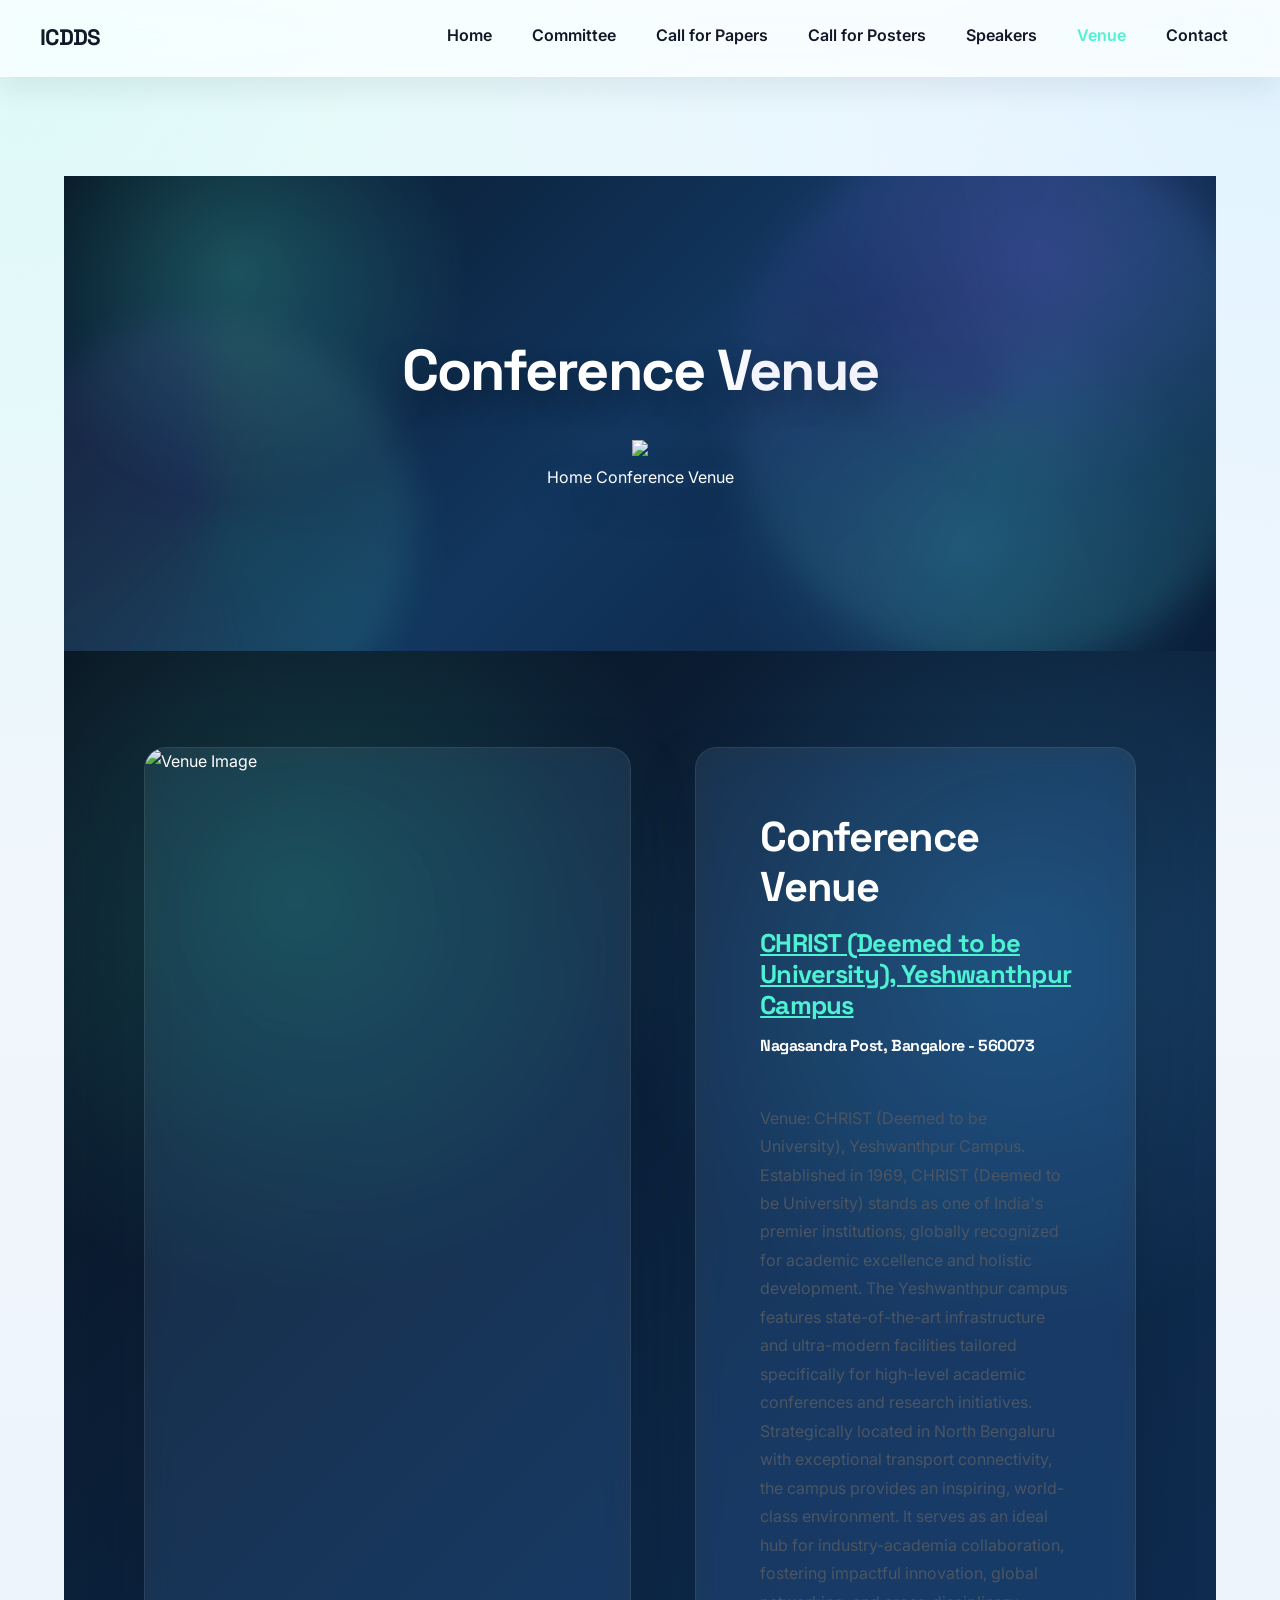
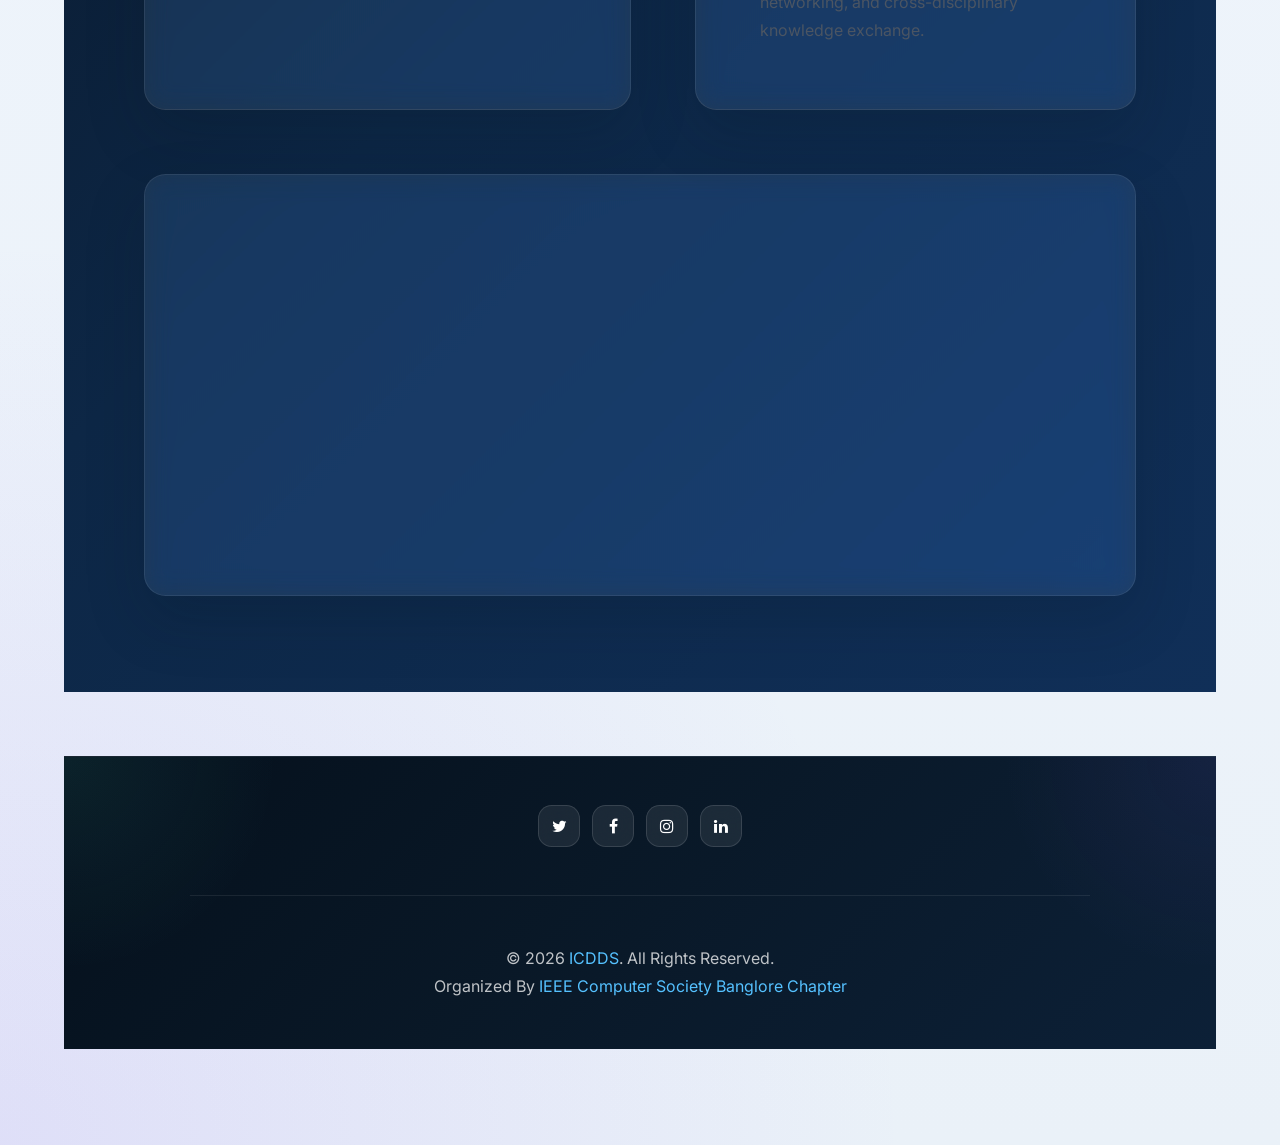
==== venue.html @ bbb35096 "Merge pull request #2 from nks-16/icdds2026 Icdds2026" ====
<!DOCTYPE html>
<html lang="en">

<head>
    <meta charset="utf-8">
    <title>Conference Venue | ICDDS</title>
    
    <meta name="keywords" content="International Conference on Data Decision and Systems, ICDDS 2024, ieeecsbc, IEEE COMPUTER SOCIETY BANGALORE CHAPTER, " >
    <meta content="Rapid advances and growth in connected world across different application domains are fast pacing the data volumes generated from range of devices. Such high growth is further endorsed by digital transformation, adoption of advanced Internet of Things (IoT) solutions, cyber physical systems, and Smart Things. Data being the centre of innovative systems, its overall realization in solution building depends on several aspects such as the quality of data; data management; computation; knowledge discovery; decision support, etc.
    ICDDS�23 aims to look broadly at data based innovation and technologies in interdisciplinary areas. The conference considers all aspects of data and decision science, applications, solution design and system challenges in all such new paradigms ranging from theory to applied research." name="description">
    <meta name="viewport" content="width=device-width, user-scalable=no, initial-scale=1.0">

    <!-- Favicons -->
    <link href="img/favicon.ico" rel="icon">
    <link href="img/apple-touch-icon.png" rel="apple-touch-icon">

    <!-- Google Fonts -->
    <link href="https://fonts.googleapis.com/css?family=Roboto+Slab:400,700|Roboto:300,400,500,700,900"
        rel="stylesheet">

    <!-- Bootstrap CSS File -->
    <link href="vendor/bootstrap/css/bootstrap.min.css" rel="stylesheet">

    <!-- Libraries CSS Files -->
    <link href="vendor/font-awesome/css/font-awesome.min.css" rel="stylesheet">
    <link href="vendor/animate/animate.min.css" rel="stylesheet">
    <link href="vendor/ionicons/css/ionicons.min.css" rel="stylesheet">
    <link href="vendor/owlcarousel/assets/owl.carousel.min.css" rel="stylesheet">

    <!-- Main Stylesheet File -->
    <link href="css/style.css" rel="stylesheet">
</head>

<body>
    <!-- Header Start -->
    <link href="css/style.css" rel="stylesheet">
    <script src="https://cdnjs.cloudflare.com/ajax/libs/jquery/3.5.1/jquery.min.js"></script>

    <script type="text/javascript">
        (function ($) { // Begin jQuery
            $(function () { // DOM ready
                // If a link has a dropdown, add sub menu toggle.
                $('nav ul li a:not(:only-child)').click(function (e) {
                    $(this).siblings('.nav-dropdown').toggle();
                    // Close one dropdown when selecting another
                    $('.nav-dropdown').not($(this).siblings()).hide();
                    e.stopPropagation();
                });
                // Clicking away from dropdown will remove the dropdown class
                $('html').click(function () {
                    $('.nav-dropdown').hide();
                });
                // Toggle open and close nav styles on click
                $('#nav-toggle').click(function () {
                    $('nav ul').slideToggle();
                });
                // Hamburger to X toggle
                $('#nav-toggle').on('click', function () {
                    this.classList.toggle('active');
                });
            }); // end DOM ready
        })(jQuery); // end jQuery
    </script>

    <link rel="stylesheet" href="https://cdnjs.cloudflare.com/ajax/libs/font-awesome/4.7.0/css/font-awesome.min.css">

    <!-- Header Start -->
    <header id="header">
        <div class="container-fluid">
            <div id="logo" class="pull-left">
                <!-- Uncomment below if you prefer to use text logo -->
                <h2><a href="index.html" class="scrollto">ICDDS</a></h2>
                <!-- <a href="/">ICDDS <img src="img/logo.png" alt="Logo" /></a> -->
            </div>
            <nav id="nav-menu-container">
                <ul class="nav-menu">
                    <li><a href="index.html">Home</a></li>
                    <!-- <li><a href="about.html">About</a></li> -->
                    <li><a href="#">Committee</a>

                        <ul class="nav-dropdown">
                            <li><a href="Organizing-Committee.html">Organizing Committee</a></li>
                        </ul>
                    </li>


                   <li><a href="CallForPapers.html">Call for Papers</a>
                    <li><a href="CallForPosters.html">Call for Posters</a></li>
                        <!-- <ul class="nav-dropdown">
                            <li><a href="Foundational-Research.html">Topics of Interest</a></li>
                            <li><a href="Systems-Research.html">Systems Research</a>
                            </li>
                            <li><a href="Applications.html">Applications</a></li>
                            <li><a href="AuthorGuide.html">Author's Guidelines</a></li>
                        </ul> -->
                    </li>
                    <!-- <li><a href="Sponsorship.html">Sponsorship</a></li> -->
                    <!-- <li><a href="Program-Schedule.html">Program Schedule</a></li>  -->


                    <!-- <li><a href="#">Workshops</a>
                        <ul class="nav-dropdown">
                            <li><a href="smartcity.html">Smart City Stack workshop</a></li>
                            <li><a href="girlgeekhack.html">GirlGeekHack'23 (Mangalore Subsection Edition)</a></li>
                            <li><a href="studentcongress.html">CS Student�Congress</a></li>
                        </ul></li> -->


                    <li><a href="speakers.html">Speakers</a></li> 
                    <li class="menu-active"><a href="venue.html">Venue</a></li>
                    <!-- <li><a href="ticket.html">Tickets</a></li> -->
                    <li><a href="contact.html">Contact</a></li>
                    
                        <!-- <li><a href="#">Archives</a>

                            <ul class="nav-dropdown">
                                <li><a href="2022.html">2022</a></li>
                            </ul>
                            </li> -->
                    <!-- <li><a href="registration.html">Registration</a></li> -->
                </ul>
            </nav><!-- #nav-menu-container -->
        </div>
    </header>
    <!-- #header end -->
    <!-- #header end -->

    <!-- Banner Section Start-->
    <section class="banner">
        <div class="container">
            <div class="row">
                <div class="col-md-12">
                    <div class="row">
                        <div class="col-md-6">
                            <h1 class="banner-header">
                                Conference Venue
                            </h1>
                        </div>
                        <div class="col-md-6">
                            <p class="banner-nav">
                                <img src="img/IEEE-CS-BangaloreChapterOrange.png" width="190px"><br>
                                <span class="banner-box">
                                    <a href="index.html">Home</a>
                                    <a href="venue.html">Conference Venue</a>
                                </span>
                            </p>
                        </div>
                    </div>
                </div>
            </div>
        </div>
    </section>
    <!-- Banner Section end -->

    <!-- Venue Section Start -->
    <section id="venue">
        <div class="container-fluid venue-layout">
            <div class="venue-content">
                <div class="venue-image-wrap">
                    <img class="img-fluid venue-image" src="img/christ_campus_2.jpeg" alt="Venue Image">
                </div>
                <div class="venue-copy">
                    <h2>Conference Venue</h2>
                    <h3><a href="https://byc.christuniversity.in/" target="_blank">CHRIST (Deemed to be University), Yeshwanthpur Campus</a></h3>
                    <h4>Nagasandra Post, Bangalore - 560073</h4>
                    <p>
                        Venue: CHRIST (Deemed to be University), Yeshwanthpur Campus. Established in 1969, CHRIST (Deemed to be University) stands as one of India's premier institutions, globally recognized for academic excellence and holistic development. The Yeshwanthpur campus features state-of-the-art infrastructure and ultra-modern facilities tailored specifically for high-level academic conferences and research initiatives. Strategically located in North Bengaluru with exceptional transport connectivity, the campus provides an inspiring, world-class environment. It serves as an ideal hub for industry-academia collaboration, fostering impactful innovation, global networking, and cross-disciplinary knowledge exchange.
                    </p>
                </div>
            </div>

            <div class="venue-map">
                <iframe src="https://www.google.com/maps/embed?pb=!1m18!1m12!1m3!1d3888.675726633379!2d77.60422297507665!3d12.9334016871479!2m3!1f0!2f0!3f0!3m2!1i1024!2i768!4f13.1!3m3!1m2!1s0x3bae1484b43e1e6f%3A0x1e8ee5f0819bc3d4!2sChrist%20University!5e0!3m2!1sen!2sin!4v1710000000000!5m2!1sen!2sin" allowfullscreen="" loading="lazy" referrerpolicy="no-referrer-when-downgrade" title="Conference venue map"></iframe>
            </div>
        </div>
    </section>
    <!-- <h2 style="padding-left: 20px;">Information: </h2>
        <ul>
            <li>        <a href="https://www.google.com/travel/search?q=NITK%20Surathkal&qs=OAA&ved=0CAAQ5JsGahcKEwiYjM_2__CBAxUAAAAAHQAAAAAQCw" target="_blank">Nearby Hostels</a></>
            </li>
            <li>        <a href="https://www.nitk.ac.in/How_To_Reach" target="_blank">How to Reach</a></h6>
            </li>
            <li>        <a href="https://www.thrillophilia.com/destinations/mangalore/places-to-visit" target="_blank">Local Popular Places</a></h6>
            </li>
        </ul> -->
        <!-- <h6 style="padding-left: 20px; padding-top: 20px;">Nearby Hostels: <a href="https://www.google.com/travel/search?q=NITK%20Surathkal&qs=OAA&ved=0CAAQ5JsGahcKEwiYjM_2__CBAxUAAAAAHQAAAAAQCw" target="_blank">Nearby Hostels</a></h6>
        <h6 style="padding-left: 20px;">How to Reach: <a href="https://www.nitk.ac.in/How_To_Reach" target="_blank">How to Reach</a></h6>
        <h6><a href="https://www.thrillophilia.com/destinations/mangalore/places-to-visit" target="_blank">Local Popular Places</a></h6> -->
    
    <!-- Footer Starts-->
    <!-- Footer Start -->
    <footer id="footer">
        <div class="footer-top">
            <div class="container">
                <div class="row">
                    <div class="col-md-12">
                        <div class="social-links">
                            <a href="https://twitter.com/ieeecsbs" class="twitter" target="_blank"><i
                                    class="fa fa-twitter"></i></a>
                            <a href="https://facebook.com/ieeecsbsc" class="facebook" target="_blank"><i
                                    class="fa fa-facebook"></i></a>
                            <a href="https://instagram.com/ieeecsbc" class="instagram" target="_blank"><i
                                    class="fa fa-instagram"></i></a>
                            <!-- <a href="#" class="google-plus"><i class="fa fa-youtube"></i></a> -->
                            <a href="https://www.linkedin.com/in/ieeecsbs/" class="linkedin" target="_blank"><i
                                    class="fa fa-linkedin"></i></a>
                        </div>
                    </div>

                </div>
            </div>
        </div>

        <div class="container">
            <div class="copyright">
                &copy; 2026 <a href="https://www.icdds.org">ICDDS</a>. All Rights Reserved.<br>
                Organized By <a href="https://ieeecsbangalore.org/">IEEE Computer Society Banglore Chapter</a>
            </div>
        </div>
    </footer>
    <!-- #footer end -->
    <!-- Footer Ends-->

    <a href="#" class="back-to-top"><i class="fa fa-chevron-up"></i></a>
    <!-- Uncomment below i you want to use a preloader -->
    <!-- <div id="preloader"></div> -->

    <!-- JavaScript Libraries -->
    <script src="vendor/jquery/jquery.min.js"></script>
    <script src="vendor/jquery/jquery-migrate.min.js"></script>
    <script src="vendor/bootstrap/js/bootstrap.bundle.min.js"></script>
    <script src="vendor/easing/easing.min.js"></script>
    <script src="vendor/superfish/hoverIntent.js"></script>
    <script src="vendor/superfish/superfish.min.js"></script>
    <script src="vendor/waypoints/waypoints.min.js"></script>
    <script src="vendor/owlcarousel/owl.carousel.min.js"></script>
    <script src="vendor/touchSwipe/jquery.touchSwipe.min.js"></script>

    <!-- Main Javascript File -->
    <script src="js/main.js"></script>

</body>

</html>
---- css/style.css ----
@import url("style-modern.css");

html {
  scroll-behavior: smooth;
}

body {
  min-height: 100vh;
}

img {
  max-width: 100%;
  height: auto;
}

table {
  width: 100%;
  border-collapse: collapse;
  background: var(--white);
  border-radius: 1rem;
  overflow: hidden;
  box-shadow: var(--shadow-md);
}

th,
td {
  padding: 1rem;
  border-bottom: 1px solid var(--light-gray);
}

th {
  background: rgba(15, 52, 96, 0.06);
  color: var(--primary);
  text-align: left;
}

tr:last-child td {
  border-bottom: none;
}

.banner,
.page-hero,
.schedule-section,
.section,
#about,
#contact,
#venue,
#speaker,
#footer,
.about-description,
.important-dates-container,
.committee-section {
  position: relative;
}

.container,
.container-fluid {
  width: min(1200px, calc(100% - 2rem));
}

.banner-nav,
.banner-box,
.schedule-description,
.para,
.section-copy,
.about-description p,
#contact p,
#venue p {
  color: var(--gray-text);
}

.banner-box a,
.schedule-button,
.btn,
.btn-primary,
.btn-secondary,
.btn-accent {
  border-radius: 999px;
}

.banner-box a,
.schedule-button,
.btn-primary,
.btn-accent {
  background: linear-gradient(135deg, var(--primary) 0%, var(--primary-light) 100%);
  color: var(--white) !important;
  border: 0;
  box-shadow: var(--shadow-md);
}

.banner-box a:hover,
.schedule-button:hover,
.btn-primary:hover,
.btn-accent:hover {
  transform: translateY(-2px);
  box-shadow: var(--shadow-lg);
}

.btn-secondary {
  border: 1px solid rgba(15, 52, 96, 0.22);
  color: var(--primary);
  background: rgba(15, 52, 96, 0.04);
}

.btn-secondary:hover {
  background: var(--primary);
  color: var(--white);
}

.back-to-top {
  border-radius: 999px;
}

.section-title,
.schedule-title,
.banner-header,
.banner h1,
.section-header h3 {
  letter-spacing: -0.03em;
}

.content-card,
.date-card,
.about-description,
.schedule-card,
.speaker-card,
.venue-card,
.committee-card,
table,
.contact-card {
  backdrop-filter: blur(10px);
}

.nav-menu .menu-active > a,
.nav-menu li.menu-active > a {
  color: var(--accent-teal);
}

.nav-dropdown {
  border: 1px solid rgba(15, 52, 96, 0.08);
}

.nav-menu a,
.nav-dropdown a {
  font-family: var(--font-primary);
}

@media (max-width: 768px) {
  table,
  thead,
  tbody,
  tr,
  th,
  td {
    display: block;
    width: 100%;
  }

  th {
    border-bottom: 0;
  }

  td {
    padding-top: 0.75rem;
    padding-bottom: 0.75rem;
  }
}
---- css/style.css ----
@import url("style-modern.css");

html {
  scroll-behavior: smooth;
}

body {
  min-height: 100vh;
}

img {
  max-width: 100%;
  height: auto;
}

table {
  width: 100%;
  border-collapse: collapse;
  background: var(--white);
  border-radius: 1rem;
  overflow: hidden;
  box-shadow: var(--shadow-md);
}

th,
td {
  padding: 1rem;
  border-bottom: 1px solid var(--light-gray);
}

th {
  background: rgba(15, 52, 96, 0.06);
  color: var(--primary);
  text-align: left;
}

tr:last-child td {
  border-bottom: none;
}

.banner,
.page-hero,
.schedule-section,
.section,
#about,
#contact,
#venue,
#speaker,
#footer,
.about-description,
.important-dates-container,
.committee-section {
  position: relative;
}

.container,
.container-fluid {
  width: min(1200px, calc(100% - 2rem));
}

.banner-nav,
.banner-box,
.schedule-description,
.para,
.section-copy,
.about-description p,
#contact p,
#venue p {
  color: var(--gray-text);
}

.banner-box a,
.schedule-button,
.btn,
.btn-primary,
.btn-secondary,
.btn-accent {
  border-radius: 999px;
}

.banner-box a,
.schedule-button,
.btn-primary,
.btn-accent {
  background: linear-gradient(135deg, var(--primary) 0%, var(--primary-light) 100%);
  color: var(--white) !important;
  border: 0;
  box-shadow: var(--shadow-md);
}

.banner-box a:hover,
.schedule-button:hover,
.btn-primary:hover,
.btn-accent:hover {
  transform: translateY(-2px);
  box-shadow: var(--shadow-lg);
}

.btn-secondary {
  border: 1px solid rgba(15, 52, 96, 0.22);
  color: var(--primary);
  background: rgba(15, 52, 96, 0.04);
}

.btn-secondary:hover {
  background: var(--primary);
  color: var(--white);
}

.back-to-top {
  border-radius: 999px;
}

.section-title,
.schedule-title,
.banner-header,
.banner h1,
.section-header h3 {
  letter-spacing: -0.03em;
}

.content-card,
.date-card,
.about-description,
.schedule-card,
.speaker-card,
.venue-card,
.committee-card,
table,
.contact-card {
  backdrop-filter: blur(10px);
}

.nav-menu .menu-active > a,
.nav-menu li.menu-active > a {
  color: var(--accent-teal);
}

.nav-dropdown {
  border: 1px solid rgba(15, 52, 96, 0.08);
}

.nav-menu a,
.nav-dropdown a {
  font-family: var(--font-primary);
}

@media (max-width: 768px) {
  table,
  thead,
  tbody,
  tr,
  th,
  td {
    display: block;
    width: 100%;
  }

  th {
    border-bottom: 0;
  }

  td {
    padding-top: 0.75rem;
    padding-bottom: 0.75rem;
  }
}
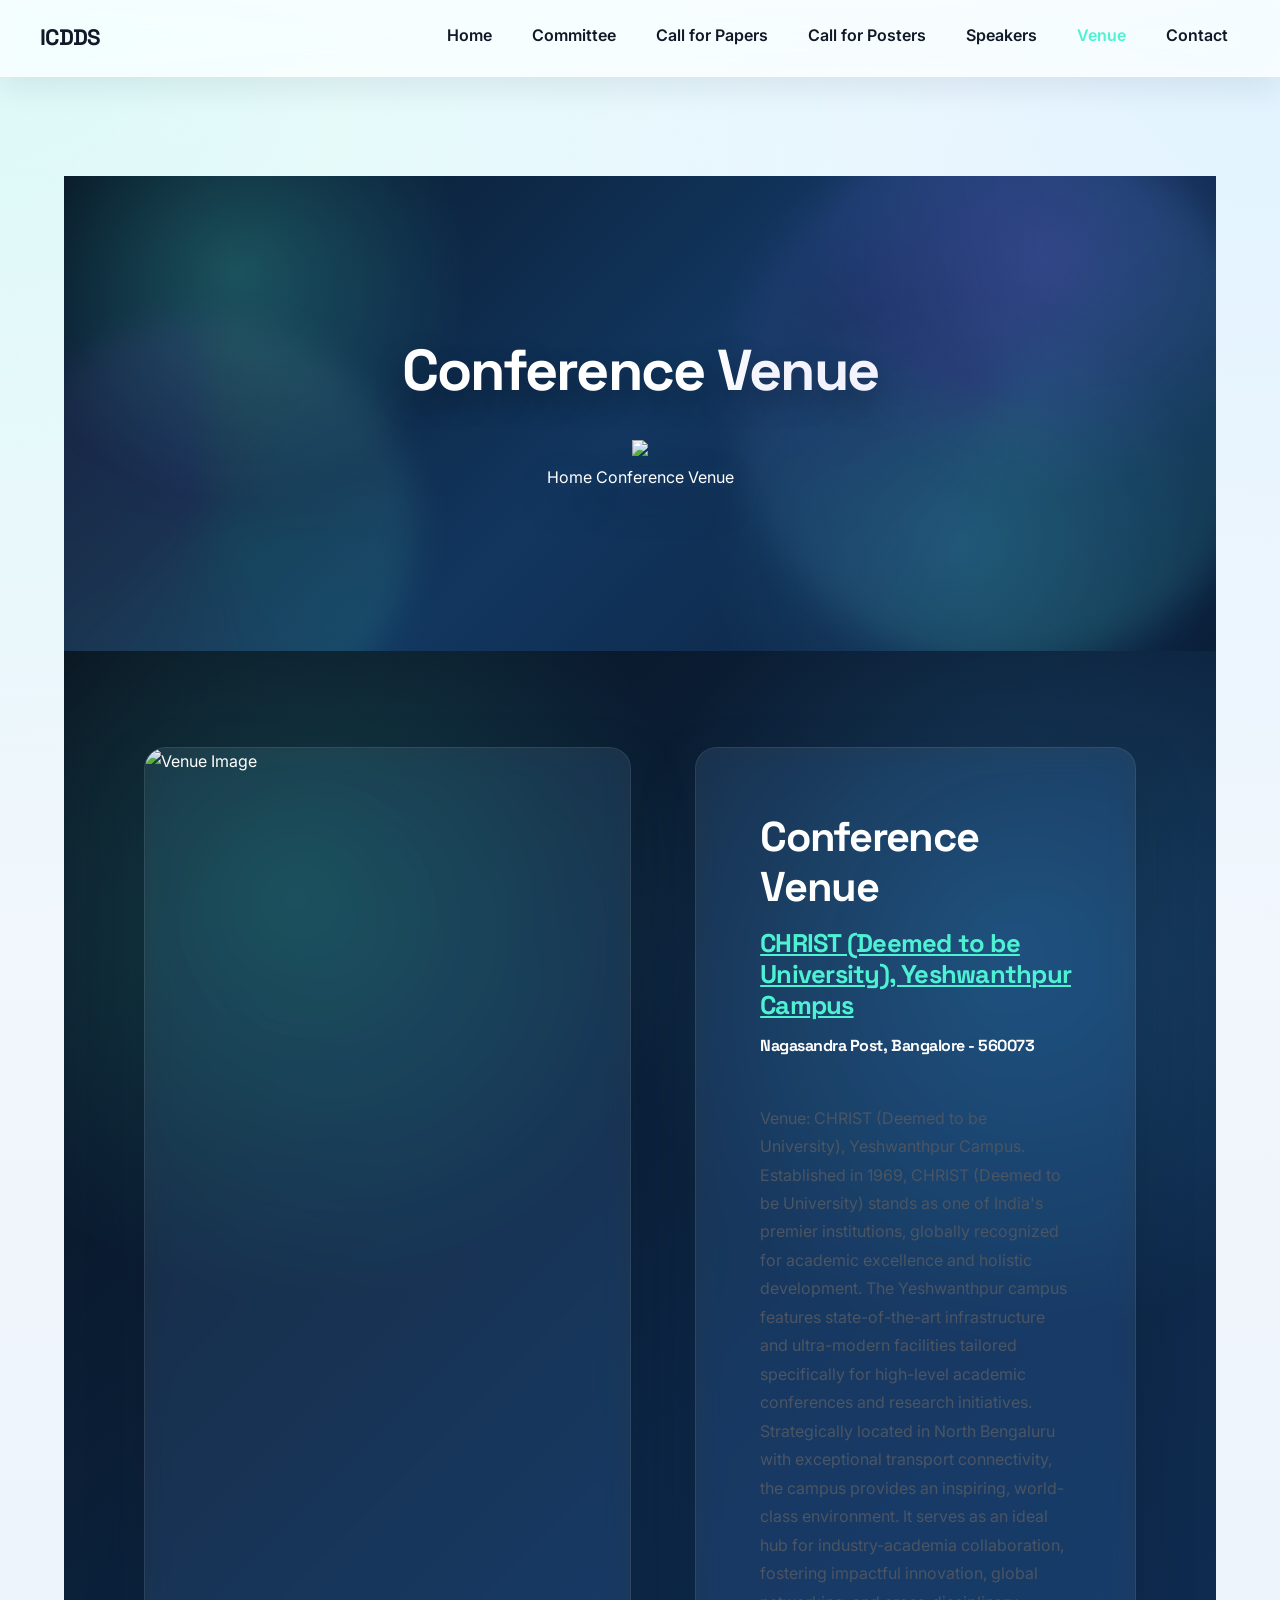
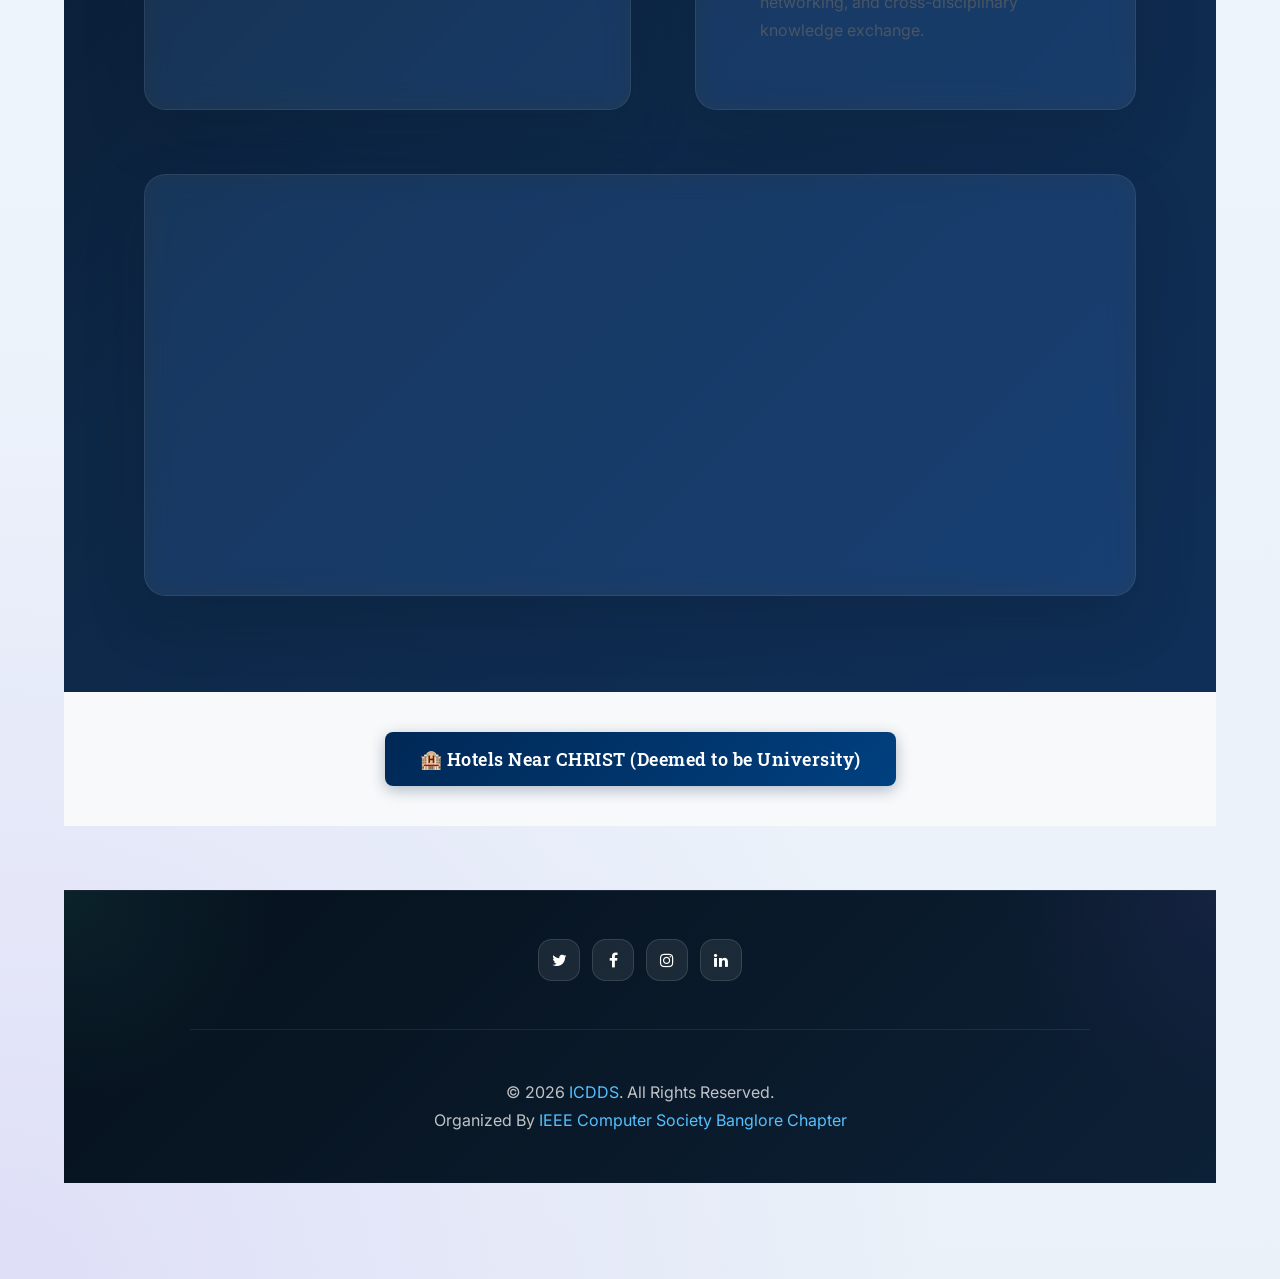
==== commit 7d4a70c3: "Hotel Button" ====
--- a/venue.html
+++ b/venue.html
@@ -174,6 +174,42 @@
             </div>
         </div>
     </section>
+
+    <!-- Hotels Section with Popup Button -->
+    <div class="hotels-section" style="text-align: center; padding: 40px 20px; background: #f8f9fa;">
+        <button class="hotel-popup-btn" onclick="openHotelModal()">
+            🏨 Hotels Near CHRIST (Deemed to be University)
+        </button>
+    </div>
+
+    <!-- Hotel Modal Popup -->
+    <div id="hotelModal" class="hotel-modal">
+        <div class="hotel-modal-content">
+            <span class="hotel-modal-close" onclick="closeHotelModal()">&times;</span>
+            <h2>Hotels Near CHRIST University, Yeshwanthpur Campus</h2>
+            <div class="hotel-list">
+                <div class="hotel-item">
+                    <a href="https://maps.app.goo.gl/iVgYCZQWLW9ESaLu9" target="_blank" rel="noopener noreferrer">
+                        <span class="hotel-name">🏨 RD Hotel</span>
+                        <span class="hotel-distance">(450m away)</span>
+                    </a>
+                </div>
+                <div class="hotel-item">
+                    <a href="https://maps.app.goo.gl/2nopK6hDRkkLYfwK6" target="_blank" rel="noopener noreferrer">
+                        <span class="hotel-name">🏨 Hotel THanga Airaa</span>
+                        <span class="hotel-distance">(450m away)</span>
+                    </a>
+                </div>
+                <div class="hotel-item">
+                    <a href="https://maps.app.goo.gl/ivLp1RZyEaKZWvAT7" target="_blank" rel="noopener noreferrer">
+                        <span class="hotel-name">🏨 Hotel Miracle Meridian - Peenya</span>
+                        <span class="hotel-distance">(350m away)</span>
+                    </a>
+                </div>
+            </div>
+        </div>
+    </div>
+
     <!-- <h2 style="padding-left: 20px;">Information: </h2>
         <ul>
             <li>        <a href="https://www.google.com/travel/search?q=NITK%20Surathkal&qs=OAA&ved=0CAAQ5JsGahcKEwiYjM_2__CBAxUAAAAAHQAAAAAQCw" target="_blank">Nearby Hostels</a></>
@@ -239,6 +275,43 @@
     <!-- Main Javascript File -->
     <script src="js/main.js"></script>
 
+    <!-- Hotel Modal JavaScript -->
+    <script>
+        // Open Hotel Modal
+        function openHotelModal() {
+            const modal = document.getElementById("hotelModal");
+            modal.style.display = "block";
+            document.body.style.overflow = "hidden";
+        }
+
+        // Close Hotel Modal
+        function closeHotelModal() {
+            const modal = document.getElementById("hotelModal");
+            modal.style.display = "none";
+            document.body.style.overflow = "auto";
+        }
+
+        // Close modal when clicking outside of it
+        window.onclick = function(event) {
+            const modal = document.getElementById("hotelModal");
+            if (event.target == modal) {
+                modal.style.display = "none";
+                document.body.style.overflow = "auto";
+            }
+        }
+
+        // Close modal with Escape key
+        document.addEventListener('keydown', function(event) {
+            if (event.key === "Escape") {
+                const modal = document.getElementById("hotelModal");
+                if (modal.style.display === "block") {
+                    modal.style.display = "none";
+                    document.body.style.overflow = "auto";
+                }
+            }
+        });
+    </script>
+
 </body>
 
 </html>
--- a/css/style.css
+++ b/css/style.css
@@ -131,8 +131,8 @@
   backdrop-filter: blur(10px);
 }
 
-.nav-menu .menu-active > a,
-.nav-menu li.menu-active > a {
+.nav-menu .menu-active>a,
+.nav-menu li.menu-active>a {
   color: var(--accent-teal);
 }
 
@@ -146,6 +146,7 @@
 }
 
 @media (max-width: 768px) {
+
   table,
   thead,
   tbody,
@@ -164,4 +165,194 @@
     padding-top: 0.75rem;
     padding-bottom: 0.75rem;
   }
+}
+
+
+/* ========================================= */
+/* --------- Hotel Modal Styles ----------- */
+/* ========================================= */
+
+.hotel-popup-btn {
+  background: linear-gradient(135deg, #002855 0%, #004080 100%);
+  color: white;
+  border: none;
+  padding: 15px 35px;
+  font-size: 18px;
+  font-weight: 600;
+  border-radius: 8px;
+  cursor: pointer;
+  transition: all 0.3s ease;
+  box-shadow: 0 4px 15px rgba(0, 40, 85, 0.3);
+  font-family: "Roboto Slab", serif;
+  letter-spacing: 0.5px;
+}
+
+.hotel-popup-btn:hover {
+  background: linear-gradient(135deg, #004080 0%, #0055b3 100%);
+  transform: translateY(-2px);
+  box-shadow: 0 6px 20px rgba(0, 40, 85, 0.4);
+}
+
+.hotel-popup-btn:active {
+  transform: translateY(0);
+  box-shadow: 0 2px 10px rgba(0, 40, 85, 0.3);
+}
+
+/* Hotel Modal Styles */
+.hotel-modal {
+  display: none;
+  position: fixed;
+  z-index: 1000;
+  left: 0;
+  top: 0;
+  width: 100%;
+  height: 100%;
+  background-color: rgba(0, 0, 0, 0.5);
+  animation: fadeIn 0.3s ease;
+}
+
+@keyframes fadeIn {
+  from {
+    opacity: 0;
+  }
+
+  to {
+    opacity: 1;
+  }
+}
+
+.hotel-modal-content {
+  background-color: #ffffff;
+  margin: 5% auto;
+  padding: 40px;
+  border-radius: 12px;
+  width: 90%;
+  max-width: 600px;
+  box-shadow: 0 8px 30px rgba(0, 0, 0, 0.3);
+  animation: slideIn 0.4s ease;
+}
+
+@keyframes slideIn {
+  from {
+    transform: translateY(-50px);
+    opacity: 0;
+  }
+
+  to {
+    transform: translateY(0);
+    opacity: 1;
+  }
+}
+
+.hotel-modal-close {
+  color: #aaa;
+  float: right;
+  font-size: 28px;
+  font-weight: bold;
+  cursor: pointer;
+  transition: color 0.3s ease;
+}
+
+.hotel-modal-close:hover,
+.hotel-modal-close:focus {
+  color: #000;
+}
+
+.hotel-modal-content h2 {
+  color: #002855;
+  text-align: center;
+  margin-bottom: 30px;
+  font-size: 28px;
+  font-weight: 700;
+  border-bottom: 3px solid #FB8122;
+  padding-bottom: 15px;
+}
+
+.hotel-list {
+  display: flex;
+  flex-direction: column;
+  gap: 15px;
+}
+
+.hotel-item {
+  padding: 20px;
+  background: linear-gradient(135deg, #f8f9fa 0%, #e8edf5 100%);
+  border-radius: 8px;
+  border-left: 5px solid #002855;
+  transition: all 0.3s ease;
+  box-shadow: 0 2px 8px rgba(0, 40, 85, 0.1);
+}
+
+.hotel-item:hover {
+  background: linear-gradient(135deg, #e8edf5 0%, #d8dfe5 100%);
+  transform: translateX(5px);
+  box-shadow: 0 4px 12px rgba(0, 40, 85, 0.2);
+  border-left-color: #FB8122;
+}
+
+.hotel-item a {
+  text-decoration: none;
+  display: flex;
+  justify-content: space-between;
+  align-items: center;
+  color: #002855;
+  transition: all 0.3s ease;
+}
+
+.hotel-item a:hover {
+  color: #FB8122;
+}
+
+.hotel-name {
+  font-size: 18px;
+  font-weight: 600;
+  color: #002855;
+  font-family: "Roboto Slab", serif;
+  letter-spacing: 0.3px;
+}
+
+.hotel-distance {
+  font-size: 14px;
+  color: #666;
+  font-weight: 500;
+  background: rgba(251, 129, 34, 0.1);
+  padding: 5px 12px;
+  border-radius: 20px;
+  margin-left: 10px;
+}
+
+.hotel-item:hover .hotel-distance {
+  background: rgba(251, 129, 34, 0.2);
+  color: #FB8122;
+}
+
+/* Responsive Design */
+@media (max-width: 600px) {
+  .hotel-modal-content {
+    width: 95%;
+    padding: 25px;
+    margin: 20% auto;
+  }
+
+  .hotel-modal-content h2 {
+    font-size: 22px;
+    margin-bottom: 20px;
+  }
+
+  .hotel-item {
+    padding: 15px;
+  }
+
+  .hotel-name {
+    font-size: 16px;
+  }
+
+  .hotel-distance {
+    font-size: 12px;
+  }
+
+  .hotel-popup-btn {
+    padding: 12px 25px;
+    font-size: 16px;
+  }
 }
--- a/css/style.css
+++ b/css/style.css
@@ -131,8 +131,8 @@
   backdrop-filter: blur(10px);
 }
 
-.nav-menu .menu-active > a,
-.nav-menu li.menu-active > a {
+.nav-menu .menu-active>a,
+.nav-menu li.menu-active>a {
   color: var(--accent-teal);
 }
 
@@ -146,6 +146,7 @@
 }
 
 @media (max-width: 768px) {
+
   table,
   thead,
   tbody,
@@ -164,4 +165,194 @@
     padding-top: 0.75rem;
     padding-bottom: 0.75rem;
   }
+}
+
+
+/* ========================================= */
+/* --------- Hotel Modal Styles ----------- */
+/* ========================================= */
+
+.hotel-popup-btn {
+  background: linear-gradient(135deg, #002855 0%, #004080 100%);
+  color: white;
+  border: none;
+  padding: 15px 35px;
+  font-size: 18px;
+  font-weight: 600;
+  border-radius: 8px;
+  cursor: pointer;
+  transition: all 0.3s ease;
+  box-shadow: 0 4px 15px rgba(0, 40, 85, 0.3);
+  font-family: "Roboto Slab", serif;
+  letter-spacing: 0.5px;
+}
+
+.hotel-popup-btn:hover {
+  background: linear-gradient(135deg, #004080 0%, #0055b3 100%);
+  transform: translateY(-2px);
+  box-shadow: 0 6px 20px rgba(0, 40, 85, 0.4);
+}
+
+.hotel-popup-btn:active {
+  transform: translateY(0);
+  box-shadow: 0 2px 10px rgba(0, 40, 85, 0.3);
+}
+
+/* Hotel Modal Styles */
+.hotel-modal {
+  display: none;
+  position: fixed;
+  z-index: 1000;
+  left: 0;
+  top: 0;
+  width: 100%;
+  height: 100%;
+  background-color: rgba(0, 0, 0, 0.5);
+  animation: fadeIn 0.3s ease;
+}
+
+@keyframes fadeIn {
+  from {
+    opacity: 0;
+  }
+
+  to {
+    opacity: 1;
+  }
+}
+
+.hotel-modal-content {
+  background-color: #ffffff;
+  margin: 5% auto;
+  padding: 40px;
+  border-radius: 12px;
+  width: 90%;
+  max-width: 600px;
+  box-shadow: 0 8px 30px rgba(0, 0, 0, 0.3);
+  animation: slideIn 0.4s ease;
+}
+
+@keyframes slideIn {
+  from {
+    transform: translateY(-50px);
+    opacity: 0;
+  }
+
+  to {
+    transform: translateY(0);
+    opacity: 1;
+  }
+}
+
+.hotel-modal-close {
+  color: #aaa;
+  float: right;
+  font-size: 28px;
+  font-weight: bold;
+  cursor: pointer;
+  transition: color 0.3s ease;
+}
+
+.hotel-modal-close:hover,
+.hotel-modal-close:focus {
+  color: #000;
+}
+
+.hotel-modal-content h2 {
+  color: #002855;
+  text-align: center;
+  margin-bottom: 30px;
+  font-size: 28px;
+  font-weight: 700;
+  border-bottom: 3px solid #FB8122;
+  padding-bottom: 15px;
+}
+
+.hotel-list {
+  display: flex;
+  flex-direction: column;
+  gap: 15px;
+}
+
+.hotel-item {
+  padding: 20px;
+  background: linear-gradient(135deg, #f8f9fa 0%, #e8edf5 100%);
+  border-radius: 8px;
+  border-left: 5px solid #002855;
+  transition: all 0.3s ease;
+  box-shadow: 0 2px 8px rgba(0, 40, 85, 0.1);
+}
+
+.hotel-item:hover {
+  background: linear-gradient(135deg, #e8edf5 0%, #d8dfe5 100%);
+  transform: translateX(5px);
+  box-shadow: 0 4px 12px rgba(0, 40, 85, 0.2);
+  border-left-color: #FB8122;
+}
+
+.hotel-item a {
+  text-decoration: none;
+  display: flex;
+  justify-content: space-between;
+  align-items: center;
+  color: #002855;
+  transition: all 0.3s ease;
+}
+
+.hotel-item a:hover {
+  color: #FB8122;
+}
+
+.hotel-name {
+  font-size: 18px;
+  font-weight: 600;
+  color: #002855;
+  font-family: "Roboto Slab", serif;
+  letter-spacing: 0.3px;
+}
+
+.hotel-distance {
+  font-size: 14px;
+  color: #666;
+  font-weight: 500;
+  background: rgba(251, 129, 34, 0.1);
+  padding: 5px 12px;
+  border-radius: 20px;
+  margin-left: 10px;
+}
+
+.hotel-item:hover .hotel-distance {
+  background: rgba(251, 129, 34, 0.2);
+  color: #FB8122;
+}
+
+/* Responsive Design */
+@media (max-width: 600px) {
+  .hotel-modal-content {
+    width: 95%;
+    padding: 25px;
+    margin: 20% auto;
+  }
+
+  .hotel-modal-content h2 {
+    font-size: 22px;
+    margin-bottom: 20px;
+  }
+
+  .hotel-item {
+    padding: 15px;
+  }
+
+  .hotel-name {
+    font-size: 16px;
+  }
+
+  .hotel-distance {
+    font-size: 12px;
+  }
+
+  .hotel-popup-btn {
+    padding: 12px 25px;
+    font-size: 16px;
+  }
 }
